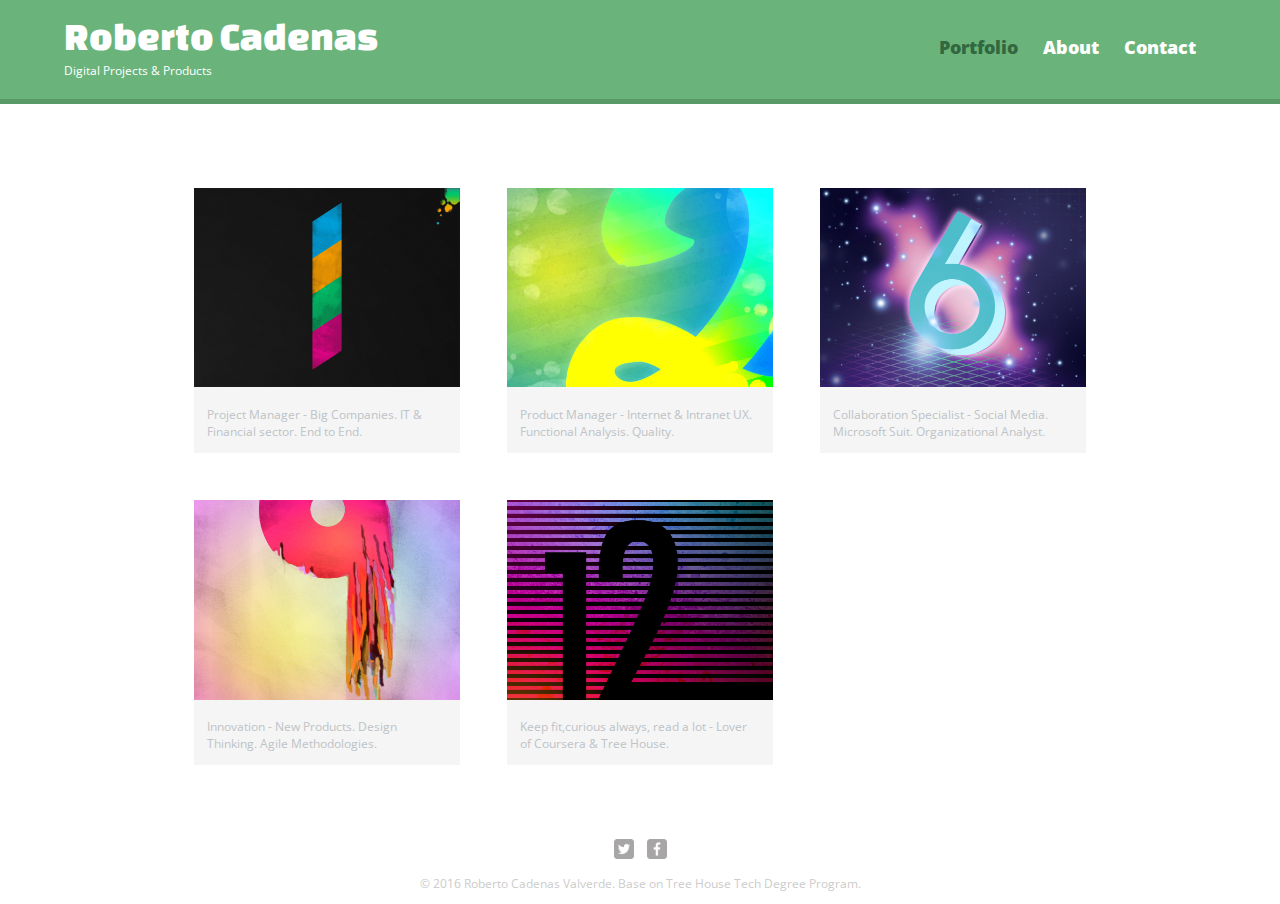
==== index.html @ 7291da91 "First Version" ====
<!DOCTYPE html>
<html>
  <head>
    <meta charset="utf-8">
    <title>Roberto Cadenas Valverde | Digital Projects & Products</title>
    <link rel="stylesheet" href="css/normalize.css">
    <link href="https://fonts.googleapis.com/css?family=Changa+One%7COpen+Sans:400,400i,700,700i,800" rel="stylesheet">
    <link rel="stylesheet" href="css/main.css">
    <link rel="stylesheet" href="css/responsive.css">
    <meta name="viewport" content="width=device-width, initial-scale=1.0">
  </head>
  <body>
    <header>
      <a href=index.html id="logo">
        <h1>Roberto Cadenas</h1>
        <h2>Digital Projects & Products</h2>
      </a>
      <nav>
        <ul>
          <li><a href="index.html" class="selected">Portfolio</a></li>
          <li><a href="about.html">About</a></li>
          <li><a href="contact.html">Contact</a></li>
        </ul>
      </nav>
    </header>
    <div id="wrapper">
      <section>
        <ul id="gallery">
          <li>
            <a href="img/numbers-01.jpg">
            <img src="img/numbers-01.jpg" alt="">
            <p>Project Manager - Big Companies. IT & Financial sector. End to End.</p>
            </a>
          </li>
           <li>
            <a href="img/numbers-02.jpg">
            <img src="img/numbers-02.jpg" alt="">
            <p>Product Manager - Internet & Intranet UX. Functional Analysis. Quality. </p>
            </a>
          </li>
          <li>
            <a href="img/numbers-06.jpg">
            <img src="img/numbers-06.jpg" alt="">
            <p>Collaboration Specialist - Social Media. Microsoft Suit. Organizational Analyst. </p>
            </a>
          </li>
          <li>
            <a href="img/numbers-09.jpg">
            <img src="img/numbers-09.jpg" alt="">
            <p>Innovation - New Products. Design Thinking. Agile Methodologies.</p>
            </a>
          </li>
          <li>
            <a href="img/numbers-12.jpg">
            <img src="img/numbers-12.jpg" alt="">
            <p>Keep fit,curious always, read a lot - Lover of Coursera & Tree House.</p>
            </a>
          </li>
        </ul>
      </section>
      <footer>
        <a href="http://twitter.com/iporob"><img src="img/twitter-wrap.png" alt="twitter logo" class="social-icon"></a>
        <a href="https://www.facebook.com/profile.php?id=100012385236632"><img src="img/facebook-wrap.png" alt="facebook logo" class="social-icon"></a>
        <p>&copy; 2016 Roberto Cadenas Valverde. Base on Tree House Tech Degree Program.</p>
      </footer>
   </div> 
  </body>
</html>
---- css/main.css ----
/************************************************
GENERAL
************************************************/

body{
  font-family: 'Open Sans', sans-serif;
}

#wrapper {
  max-width: 940px;
  margin: 0 auto;
  padding: 0 5%;
}

a {
text-decoration: none;
}

img {
  max-width: 100%;
}

h3 {
  margin: 0 0 1em 0;
}


/************************************************
HEADING
************************************************/

header {
  float: left;
  margin: 0 0 30px 0;
  padding: 5px 0 0 0;
  width: 100%;
}

#logo {
  text-align: center;
  margin:0;
}

h1 {
  font-family: 'Changa One', cursive;
  margin: 15px 0;
  font-size: 1.75em;
  font-weight: normal;
  line-height: 0.8em;
}

h2{
  margin: -5px 0 0; /*el primero para el top, el segundo para los lados, el tercero para el bottom*/
  font-size: 0.75em;
  font-weight: normal;
}



/************************************************
NAVIGATION
************************************************/

nav {
  text-align: center;
  padding: 10px 0;
  margin: 20px 0 0;
}

nav ul {
  list-style: none;
  margin: 0 10px;
  padding: 0;
}

nav li {
  display: inline-block;
}

nav a {
  font-weight: 800;
  padding: 15px 10px;
}



/************************************************
FOOTER
************************************************/

footer {
  font-size: 0.75em;
  text-align: center;
  clear:both;
  padding-top: 50px;
  color: #ccc;
}

.social-icon {
  width: 20px;
  height: 20px;
  margin: 0 5px;
}


/************************************************
PAGE: PORTFOLIO
************************************************/

#gallery {
  margin:0;
  padding: 0;
  list-style: none;
}

#gallery li {
  float: left;
  width: 45%;
  margin: 2.5%;
  background-color:#f5f5f5;
  color: #bdc3c7;
}

#gallery li a p {
  margin: 0;
  padding: 5%;
  font-size: 0.75em;
  color: #bdc3c7;
}


/************************************************
PAGE: ABOUT
************************************************/

.profile-photo {
  clear: both;
  display: block;
  max-width: 150px;
  margin: 0 auto 30px;
  border-radius: 100%;
}


/************************************************
PAGE: CONTACT
************************************************/

.contact-info {
  list-style: none;
  padding: 0;
  margin: 0;
  font-size: 0.9em;
}


.contact-info a {
  display:block;
  min-height: 20px;
  background-repeat:no-repeat;
  background-size: 20px 20px;
  padding: 0 0 0 30px;
  margin: 0 0 10px;
  
}


.contact-info li.phone a {
  
  background-image: url('../img/phone.png');
}

.contact-info li.mail a {
  background-image: url('../img/mail.png');
}

.contact-info li.twitter a {
  background-image: url('../img/twitter.png');
}

/************************************************
COLORS
************************************************/

/* site body */
body {
  background-color: #fff;
  color: #999;
}

/* green header */
header {
  background: #6ab47b;
  border-color: #599a68;
}

/* nav background on mobile */
nav {
  background:#599a68;
}

/* logo text */
h1, h2 {
  color: #fff;
}

/* links */
a {
color: #6ab47b;
}

/* nav links */
nav a, nav a:visited {
  color:#fff;
}

/* selected nav links */
nav a.selected, nav a:hover {
  color: #32673f;
}
---- css/responsive.css ----
@media screen and (min-width: 480px) {
  
  /************************************************
  TWO COLUMN LAYOUT
  ************************************************/
  
  
   #primary {
    width: 50%;
    float: left;
  }
  
  #seconday {
    width: 40%;
    float: right;
  }
  
  
  /************************************************
  3 * 5 = 15 (5 de margenes, 2.5 + 2.5 por cada columna)
  100% - 15% = 85%
  85/3 = 28.3333
  ************************************************/
  
  
  /************************************************
  PAGE: PORTFOLIO
  ************************************************/  
  
  #gallery li {
    width: 28.3333%;
  }
  
  /* para que no se desplacen las cajas */
   #gallery li:nth-child(4n) {
    clear:left;
  }
  
  
  /************************************************
  PAGE: ABOUT
  ************************************************/
  
  .profile-photo {
    float: left;
    margin: 0 5% 80px 0;
  }
  
  
}

  
@media screen and (min-width: 660px) {
  
/************************************************
NAV
************************************************/
 
  nav{
    background: none;
    float: right;
    font-size: 1.125em;
    margin-right: 5%;
    text-align: right;
    width: 45%;
  }
  
  #logo{
    float:left;
    margin-left: 5%;
    text-align: left;
    width: 45%; 
  }
  
  h1 {
    font-size: 2.5em;
  }
  
  h2 {
    font-size: 0.825;
    margin-bottom: 20px;
  }
  
  header {
    border-bottom: 5px solid #599a68;
    margin-bottom: 60px;
  }
  
}
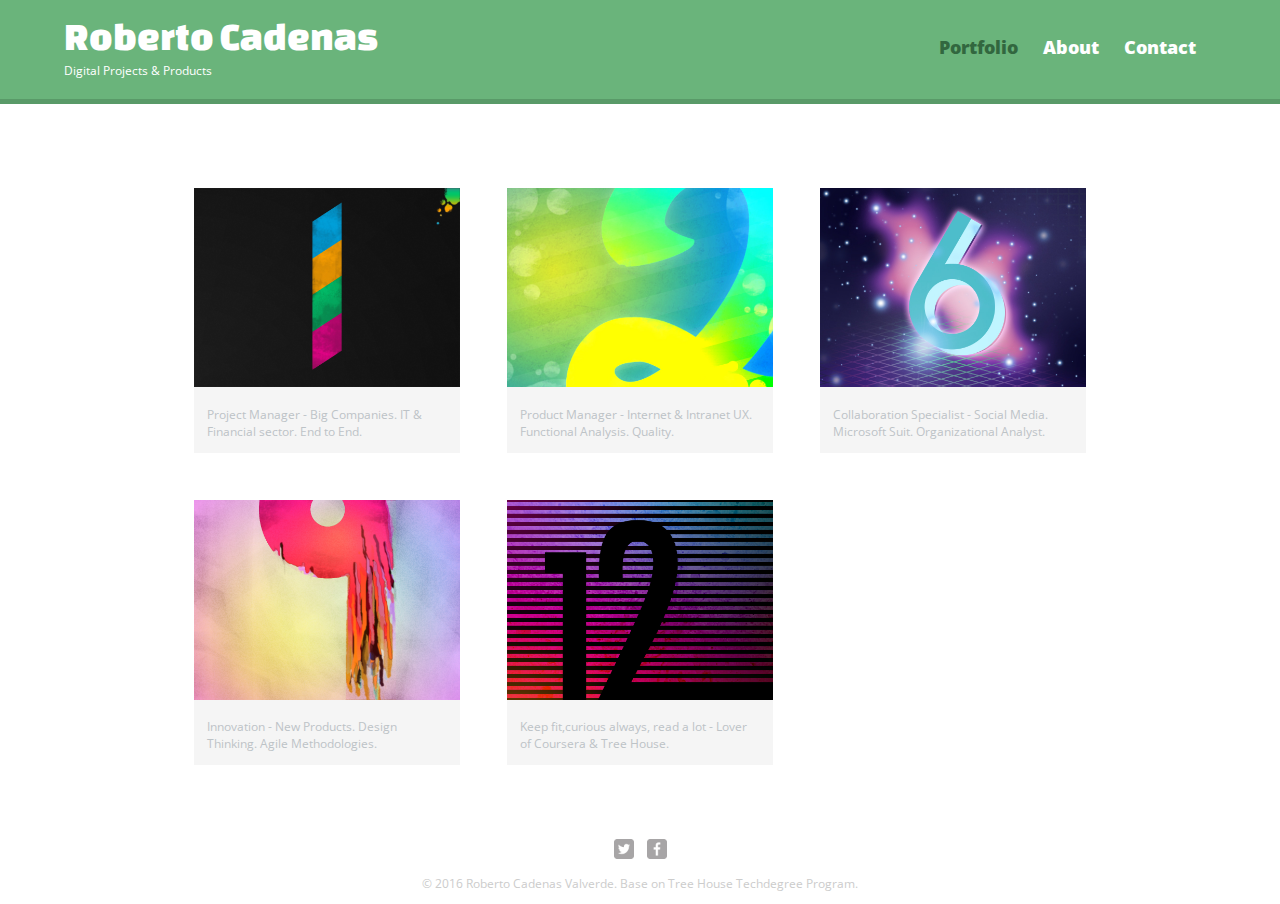
==== commit e03546f4: "techdree" ====
--- a/index.html
+++ b/index.html
@@ -61,7 +61,7 @@
       <footer>
         <a href="http://twitter.com/iporob"><img src="img/twitter-wrap.png" alt="twitter logo" class="social-icon"></a>
         <a href="https://www.facebook.com/profile.php?id=100012385236632"><img src="img/facebook-wrap.png" alt="facebook logo" class="social-icon"></a>
-        <p>&copy; 2016 Roberto Cadenas Valverde. Base on Tree House Tech Degree Program.</p>
+        <p>&copy; 2016 Roberto Cadenas Valverde. Base on Tree House Techdegree Program.</p>
       </footer>
    </div> 
   </body>
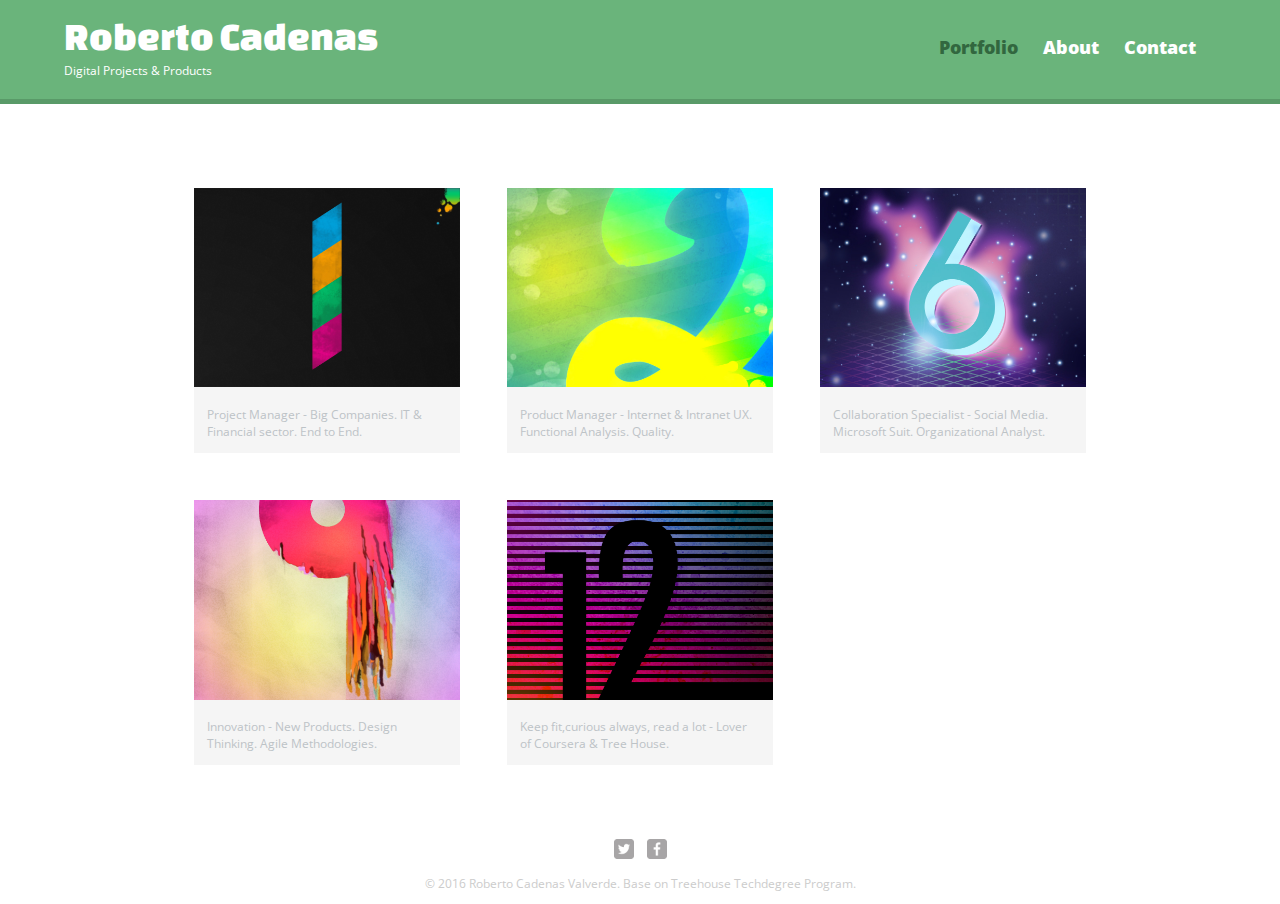
==== commit 17a5aaa0: "idem" ====
--- a/index.html
+++ b/index.html
@@ -61,7 +61,7 @@
       <footer>
         <a href="http://twitter.com/iporob"><img src="img/twitter-wrap.png" alt="twitter logo" class="social-icon"></a>
         <a href="https://www.facebook.com/profile.php?id=100012385236632"><img src="img/facebook-wrap.png" alt="facebook logo" class="social-icon"></a>
-        <p>&copy; 2016 Roberto Cadenas Valverde. Base on Tree House Techdegree Program.</p>
+        <p>&copy; 2016 Roberto Cadenas Valverde. Base on Treehouse Techdegree Program.</p>
       </footer>
    </div> 
   </body>
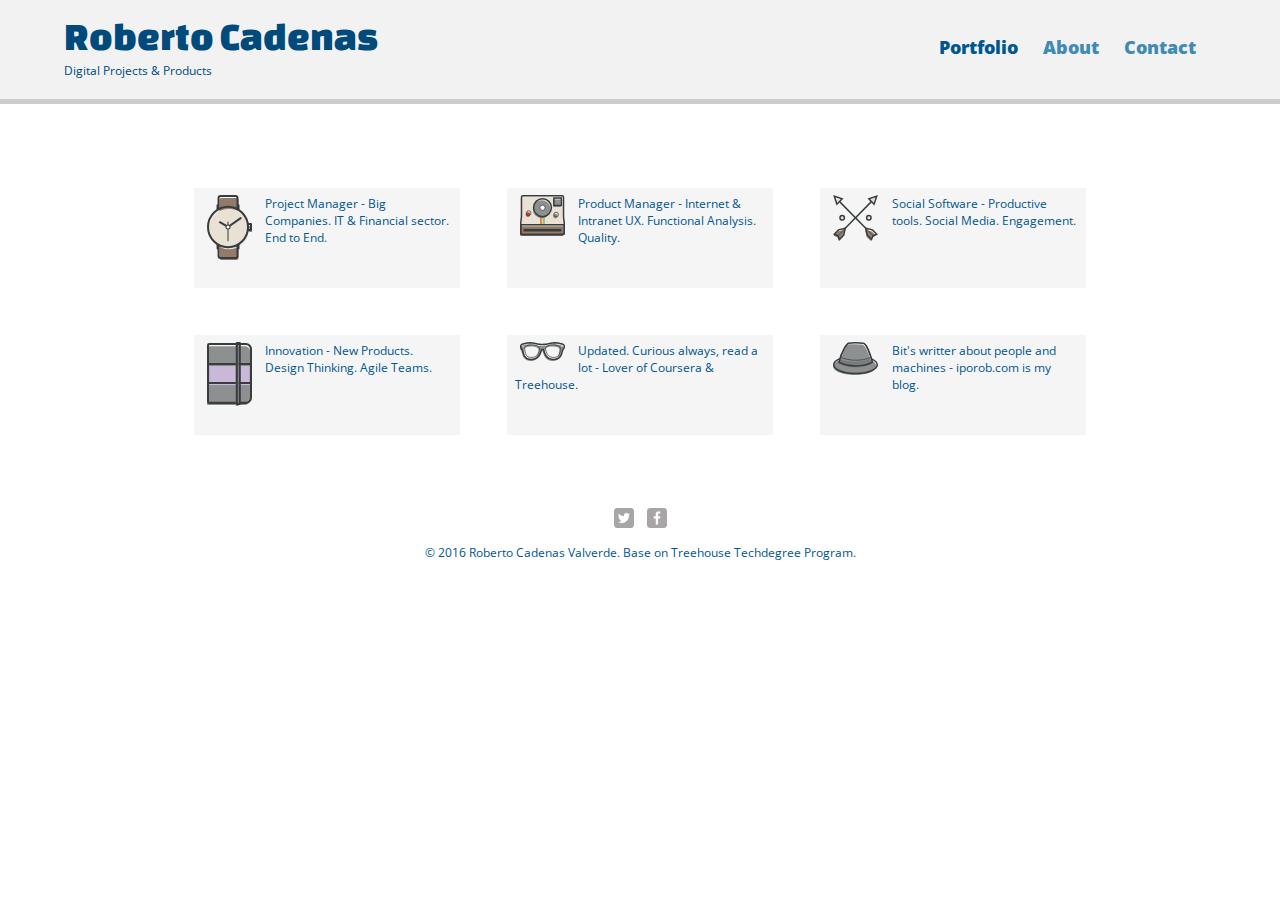
==== commit fa3fc0ba: "actualización portfolio" ====
--- a/index.html
+++ b/index.html
@@ -27,33 +27,39 @@
       <section>
         <ul id="gallery">
           <li>
-            <a href="img/numbers-01.jpg">
-            <img src="img/numbers-01.jpg" alt="">
+            <a href="img/watch.svg">
+            <img src="img/watch.svg" alt="">
             <p>Project Manager - Big Companies. IT & Financial sector. End to End.</p>
             </a>
           </li>
            <li>
-            <a href="img/numbers-02.jpg">
-            <img src="img/numbers-02.jpg" alt="">
+            <a href="img/polaroid-camera.svg">
+            <img src="img/polaroid-camera.svg" alt="">
             <p>Product Manager - Internet & Intranet UX. Functional Analysis. Quality. </p>
             </a>
           </li>
           <li>
-            <a href="img/numbers-06.jpg">
-            <img src="img/numbers-06.jpg" alt="">
-            <p>Collaboration Specialist - Social Media. Microsoft Suit. Organizational Analyst. </p>
+            <a href="img/arrows.svg">
+            <img src="img/arrows.svg" alt="">
+            <p>Social Software - Productive tools. Social Media. Engagement. </p>
             </a>
           </li>
           <li>
-            <a href="img/numbers-09.jpg">
-            <img src="img/numbers-09.jpg" alt="">
-            <p>Innovation - New Products. Design Thinking. Agile Methodologies.</p>
+            <a href="img/moleskine.svg">
+            <img src="img/moleskine.svg" alt="">
+            <p>Innovation - New Products. Design Thinking. Agile Teams.</p>
             </a>
           </li>
           <li>
-            <a href="img/numbers-12.jpg">
-            <img src="img/numbers-12.jpg" alt="">
-            <p>Keep fit,curious always, read a lot - Lover of Coursera & Tree House.</p>
+            <a href="img/glasses.svg">
+            <img src="img/glasses.svg" alt="">
+            <p>Updated. Curious always, read a lot - Lover of Coursera & Treehouse.</p>
+            </a>
+          </li>
+          <li>
+            <a href="http://iporob.com">
+            <img src="img/hat-2.svg" alt="">
+            <p>Bit's writter about people and machines - iporob.com is my blog.</p>
             </a>
           </li>
         </ul>
--- a/css/main.css
+++ b/css/main.css
@@ -93,7 +93,7 @@
   text-align: center;
   clear:both;
   padding-top: 50px;
-  color: #ccc;
+  color: #005691;
 }
 
 .social-icon {
@@ -116,16 +116,25 @@
 #gallery li {
   float: left;
   width: 45%;
+  min-height: 140px;
   margin: 2.5%;
   background-color:#f5f5f5;
-  color: #bdc3c7;
+  color: #005691;
+}
+
+#gallery li img {
+  float: left;
+  padding: 5%;
+  max-height: 90px;
+  max-width: 45px;
 }
 
 #gallery li a p {
   margin: 0;
-  padding: 5%;
+  padding: 0;
+  padding-left: 45%;
   font-size: 0.75em;
-  color: #bdc3c7;
+  color: #005691;
 }
 
 
@@ -185,38 +194,38 @@
 /* site body */
 body {
   background-color: #fff;
-  color: #999;
+  color: #004A7C;
 }
 
 /* green header */
 header {
-  background: #6ab47b;
-  border-color: #599a68;
+  background: #F2F2F2;
+  border-color: #F38181;
 }
 
 /* nav background on mobile */
 nav {
-  background:#599a68;
+  background: #CDCDCD;
 }
 
 /* logo text */
 h1, h2 {
-  color: #fff;
+  color: #004A7C;
 }
 
 /* links */
 a {
-color: #6ab47b;
+color: #005691;
 }
 
 /* nav links */
 nav a, nav a:visited {
-  color:#fff;
+  color:#408AB4;
 }
 
 /* selected nav links */
 nav a.selected, nav a:hover {
-  color: #32673f;
-}
-
-
+  color: #005691;
+}
+
+
--- a/css/responsive.css
+++ b/css/responsive.css
@@ -45,7 +45,11 @@
     float: left;
     margin: 0 5% 80px 0;
   }
-  
+
+
+  #gallery li {
+  min-height: 100px;
+}
   
 }
 
@@ -82,8 +86,17 @@
   }
   
   header {
-    border-bottom: 5px solid #599a68;
+    border-bottom: 5px solid #CDCDCD;
     margin-bottom: 60px;
   }
+
+  #gallery li img {
+    padding-top: 3%;
+  }
+
+  #gallery li a p {
+    padding: 3%;
+  }
+
   
 }